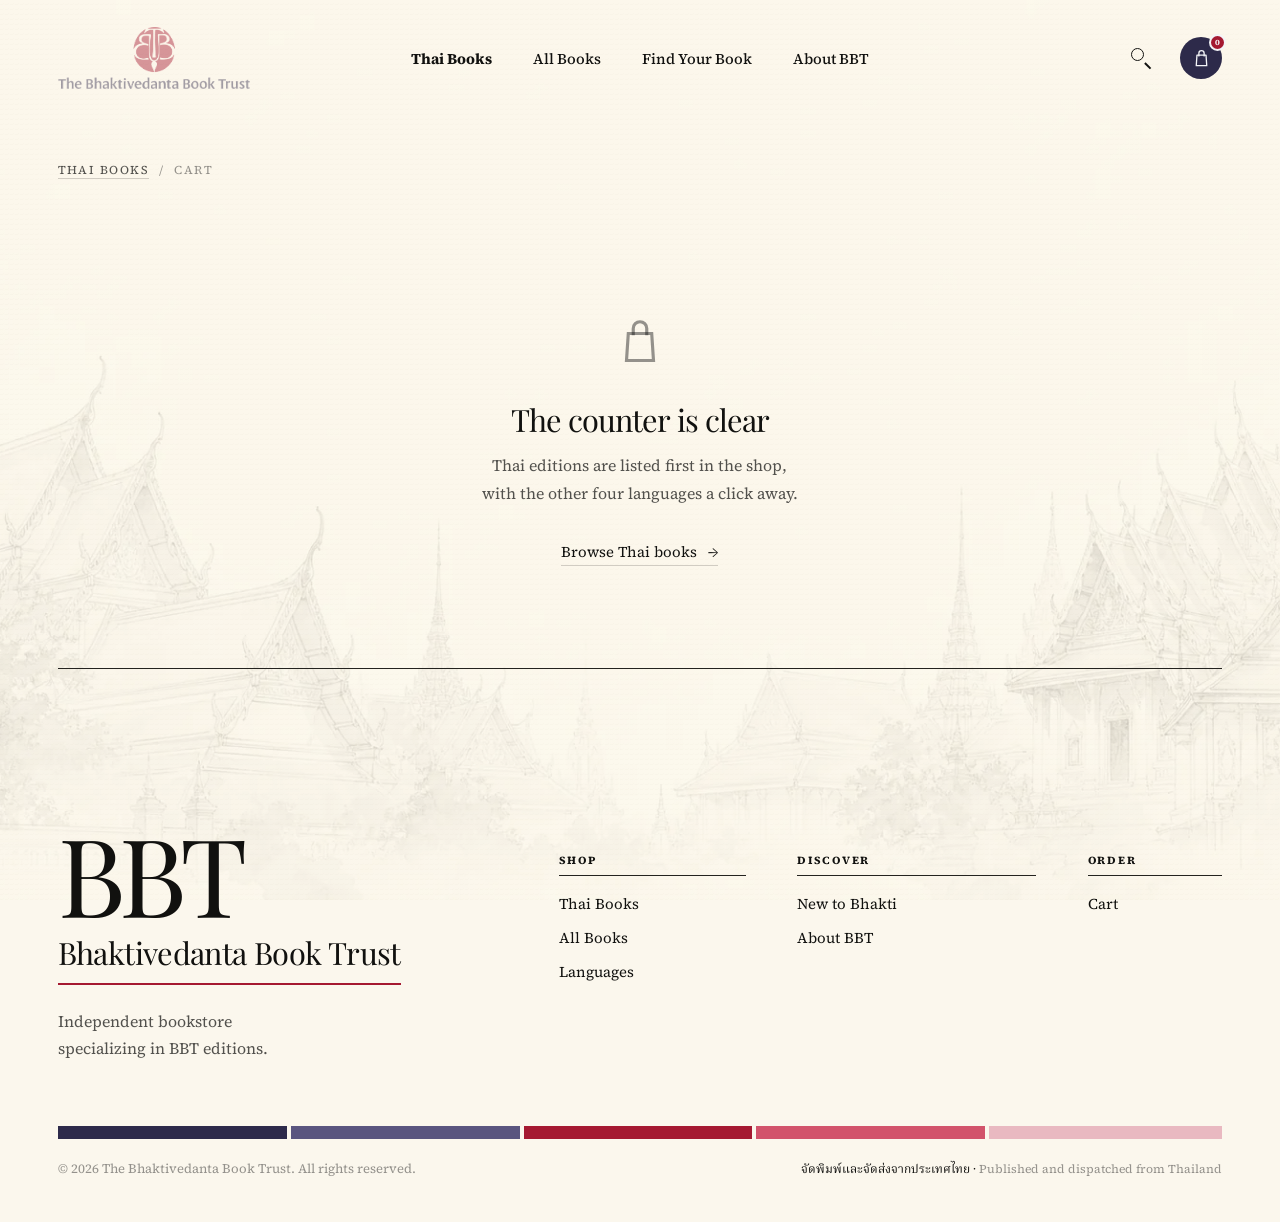
==== cart.html @ 0b5327a2 "Add shop, product, cart, checkout, and thank-you pages Build the full storefront flow with language " ====
<!--
THESIS: The books stay objects on the counter while the bill stands beside them.
OWN-WORLD: Warm ivory paper, hairline rules, tilted covers, Thai-flag accents, book-only shadows.
STORY: See the books at a readable size, adjust in place, and keep the figure and the next step always in view.
FIRST VIEWPORT: Large tilted covers stacked down the left, a sticky bill behind a vertical hairline at the right.
FORM: Approved "Counter" composition, extending the established Bright Reading Room world.
-->
<!doctype html>
<html lang="en">
<head>
  <meta charset="utf-8">
  <meta name="viewport" content="width=device-width, initial-scale=1">
  <title>Cart — BBT Thailand</title>
  <meta name="description" content="The books you have chosen, with quantities and a confirmed subtotal in Thai baht.">
  <link rel="preconnect" href="https://fonts.googleapis.com">
  <link rel="preconnect" href="https://fonts.gstatic.com" crossorigin>
  <link href="https://fonts.googleapis.com/css2?family=Noto+Serif+Thai:wght@400;500&family=Playfair+Display:ital,wght@0,400;0,500;1,400;1,500&family=Source+Serif+4:opsz,wght@8..60,400;8..60,500;8..60,600;8..60,700&display=swap" rel="stylesheet">
  <link rel="stylesheet" href="css/hero.css">
  <link rel="stylesheet" href="css/cart-common.css">
  <link rel="stylesheet" href="css/cart.css">
  <link rel="stylesheet" href="css/footer.css">
</head>
<body>
  <div class="site-atmosphere" aria-hidden="true"></div>

  <header class="site-header">
    <a class="brand" href="index.html" aria-label="Bhaktivedanta Book Trust home">
      <img src="assets/brand/logo.png" alt="The Bhaktivedanta Book Trust">
    </a>

    <nav class="primary-nav" aria-label="Primary navigation">
      <a class="primary-nav__featured" href="index.html#featured-title">Thai Books</a>
      <a href="index.html#wayfinder-title">All Books</a>
      <a href="index.html#wayfinder-title">Find Your Book</a>
      <a href="index.html">About BBT</a>
    </nav>

    <div class="header-actions">
      <a class="search-control" href="index.html#wayfinder-title" aria-label="Search books">
        <span aria-hidden="true"></span>
      </a>
      <a class="cart-control" href="cart.html" aria-label="Cart, 0 items">
        <svg viewBox="0 0 24 24" aria-hidden="true">
          <path d="M6.8 8.2h10.4l.8 12H6l.8-12Z"></path>
          <path d="M9 9V6a3 3 0 0 1 6 0v3"></path>
        </svg>
        <span class="cart-control__count" data-cart-count>0</span>
      </a>
    </div>
  </header>

  <main class="cart-page cart--counter">
    <nav class="cart-crumb" aria-label="Breadcrumb">
      <a href="index.html#featured-title">Thai Books</a>
      <span aria-hidden="true">/</span>
      <span aria-current="page">Cart</span>
    </nav>

    <!-- The page carries no visible headline by design: the covers open the
         page instead. The heading is kept for screen readers and for document
         outline, so the page is still navigable by heading. -->
    <h1 class="sr-only">Cart</h1>

    <!-- Empty state ------------------------------------------------------- -->
    <section class="cart-empty" data-cart-empty hidden aria-labelledby="empty-title">
      <div class="cart-empty__mark" aria-hidden="true">
        <svg viewBox="0 0 24 24">
          <path d="M6.8 8.2h10.4l.8 12H6l.8-12Z"></path>
          <path d="M9 9V6a3 3 0 0 1 6 0v3"></path>
        </svg>
      </div>
      <h2 class="cart-empty__title" id="empty-title">The counter is clear</h2>
      <p class="cart-empty__lead">
        Thai editions are listed first in the shop, with the other four
        languages a click away.
      </p>
      <a class="cart-link" href="index.html#featured-title">
        Browse Thai books <span aria-hidden="true">&rarr;</span>
      </a>
    </section>

    <!-- Filled state ------------------------------------------------------ -->
    <div data-cart-body>
      <div class="counter">
        <div class="counter__books">
          <ol class="cart-lines" data-cart-lines data-cart-cover-path="assets/books/"></ol>

          <div class="counter__continue">
            <a class="cart-link" href="index.html#featured-title">
              <span aria-hidden="true">&larr;</span> Keep browsing
            </a>
            <button class="cart-link cart-link--quiet" type="button" data-cart-clear>
              Empty the cart
            </button>
          </div>
        </div>

        <section class="counter__bill" aria-labelledby="bill-title">
          <h2 class="summary__title" id="bill-title">Order summary</h2>

          <dl class="summary__rows">
            <div class="summary__row">
              <dt>Books</dt>
              <dd data-cart-tally>0 books</dd>
            </div>

            <div class="summary__row">
              <dt>Subtotal</dt>
              <dd data-cart-subtotal>฿0</dd>
            </div>

            <div class="summary__row">
              <dt>Delivery</dt>
              <dd class="is-open">Not yet confirmed</dd>
            </div>

            <div class="summary__row summary__row--payable">
              <dt>To pay</dt>
              <dd data-cart-payable>฿0 + shipping</dd>
            </div>
          </dl>

          <p class="summary__caveat">
            Delivery is worldwide. Rates and carriers are still being arranged,
            so the shipping part of this figure is not shown yet.
          </p>

          <a class="cart-action" href="checkout.html">
            <span>Go to checkout</span>
            <span class="cart-action__arrow" aria-hidden="true">&rarr;</span>
          </a>

          <p class="counter__reassurance">
            <span><i aria-hidden="true">&bull;</i> Physical books only</span>
            <span><i aria-hidden="true">&bull;</i> Dispatched from Thailand</span>
            <span><i aria-hidden="true">&bull;</i> Tracked orders</span>
          </p>
        </section>
      </div>
    </div>
  </main>

  <footer class="site-footer">
    <div class="site-footer__inner">
      <div class="site-footer__main">
        <div class="site-footer__identity">
          <p class="site-footer__monogram" aria-hidden="true">BBT</p>
          <p class="site-footer__name">Bhaktivedanta Book Trust</p>
          <p class="site-footer__description">
            Independent bookstore<br>
            specializing in BBT editions.
          </p>
        </div>

        <nav class="site-footer__nav" aria-label="Footer navigation">
          <div class="site-footer__column">
            <h2>Shop</h2>
            <ul>
              <li><a href="index.html#featured-title">Thai Books</a></li>
              <li><a href="index.html#wayfinder-title">All Books</a></li>
              <li><a href="index.html#wayfinder-lang">Languages</a></li>
            </ul>
          </div>

          <div class="site-footer__column">
            <h2>Discover</h2>
            <ul>
              <li><a href="index.html#bhakti-title">New to Bhakti</a></li>
              <li><a href="index.html">About BBT</a></li>
            </ul>
          </div>

          <div class="site-footer__column">
            <h2>Order</h2>
            <ul>
              <li><a href="cart.html" aria-label="View shopping cart">Cart</a></li>
            </ul>
          </div>
        </nav>
      </div>

      <div class="site-footer__foot">
        <ol class="site-footer__palette" aria-label="BBT color palette">
          <li>1</li>
          <li>2</li>
          <li>3</li>
          <li>4</li>
          <li>5</li>
        </ol>

        <div class="site-footer__legal">
          <p class="site-footer__copyright">
            &copy; 2026 The Bhaktivedanta Book Trust. All rights reserved.
          </p>
          <p class="site-footer__colophon">
            <span lang="th">จัดพิมพ์และจัดส่งจากประเทศไทย</span>
            <span aria-hidden="true"> · </span>
            Published and dispatched from Thailand
          </p>
        </div>
      </div>
    </div>
  </footer>

  <script src="js/catalog.js"></script>
  <script src="js/cart.js"></script>
  <script src="js/cart-view.js"></script>
</body>
</html>
---- css/hero.css ----
:root {
  /* base */
  --paper: #fbf7ed;
  --ink: #11110f;
  --rule: #24231f;

  /* thai flag brand */
  --th-red: #a51931;
  --th-navy: #2d2a4a;
  --th-white: #f4f5f8;

  /* semantic accents */
  --accent: var(--th-red);
  --accent-strong: var(--th-navy);
  --on-accent: var(--th-white);

  /* fixed five-step brand ladder */
  --ladder-rose: #e9b9c1;
  --ladder-red-mid: #d2536b;
  --ladder-red: #a51931;
  --ladder-navy-mid: #5a557f;
  --ladder-navy: #2d2a4a;

  /* surfaces + text tints */
  --surface-invert: var(--th-navy);
  --surface-wash: rgb(255 255 255 / 38%);
  --paper-wash: rgb(251 247 237 / 18%);
  --grain-warm: rgb(77 57 30 / 14%);
  --grain-light: rgb(255 255 255 / 45%);
  --ink-muted: rgb(17 16 15 / 72%);
  --ink-faint: rgb(17 16 15 / 44%);
  --ink-tint-07: rgb(17 16 15 / 7%);
  --ink-tint-06: rgb(17 17 15 / 6%);
  --hairline-soft: rgb(17 16 15 / 18%);
  --bevel-light: rgb(255 255 255 / 26%);
  --on-jacket: rgb(255 255 255 / 82%);
  --on-accent-faint: rgb(255 255 255 / 44%);

  /* shadows (warm) */
  --shadow-slab: 0 18px 32px rgb(36 25 14 / 17%);
  --shadow-board: 0 15px 20px rgb(36 25 14 / 27%);
  --shadow-cover: 9px 11px 12px rgb(47 35 16 / 22%);
  --shadow-cover-hover: 11px 16px 18px rgb(47 35 16 / 26%);
  --drop-ribbon: drop-shadow(0 17px 16px rgb(42 31 24 / 13%));

  /* book-jacket artwork — NOT brand color, do not reuse */
  --jacket-gold-a: #b8893e;
  --jacket-gold-b: #a47935;
  --jacket-indigo-a: #3a3b7a;
  --jacket-indigo-b: #2a2b63;

  --shell-width: min(100% - clamp(40px, 9vw, 180px), 1180px);
  --display: "Playfair Display", Georgia, "Times New Roman", serif;
  --serif: "Source Serif 4", Georgia, "Times New Roman", serif;
}

*,
*::before,
*::after {
  box-sizing: border-box;
}

html {
  -webkit-text-size-adjust: 100%;
}

body {
  margin: 0;
  overflow-x: clip;
  color: var(--ink);
  background: var(--paper);
  font-family: var(--serif);
  font-optical-sizing: auto;
}

.site-atmosphere {
  position: fixed;
  z-index: 0;
  inset: 0;
  pointer-events: none;
  background-image:
    linear-gradient(var(--paper-wash), var(--paper-wash)),
    url("../assets/graphics/thai-temple-linework-bg.webp");
  background-position: center, center bottom;
  background-repeat: no-repeat;
  background-size: cover;
  opacity: .56;
}

body::before {
  position: fixed;
  z-index: 10;
  inset: 0;
  opacity: .13;
  pointer-events: none;
  content: "";
  background-image:
    repeating-radial-gradient(circle at 20% 30%, var(--grain-warm) 0 .35px, transparent .5px 3px),
    repeating-radial-gradient(circle at 80% 70%, var(--grain-light) 0 .45px, transparent .6px 4px);
  background-size: 5px 5px, 7px 7px;
  mix-blend-mode: multiply;
}

a {
  color: inherit;
  text-decoration: none;
}

.site-header {
  position: absolute;
  z-index: 20;
  top: 0;
  left: 50%;
  display: grid;
  grid-template-columns: 250px 1fr 250px;
  align-items: center;
  width: var(--shell-width);
  height: 116px;
  transform: translateX(-50%);
}

.brand {
  display: block;
  width: clamp(174px, 15vw, 214px);
}

.brand img {
  display: block;
  width: 100%;
  height: auto;
}

.primary-nav {
  display: flex;
  align-items: center;
  justify-content: center;
  gap: clamp(26px, 3.2vw, 50px);
  font-size: 15px;
  font-weight: 500;
}

.primary-nav a {
  position: relative;
  padding-block: 11px;
}

.primary-nav a::after {
  position: absolute;
  right: 0;
  bottom: 5px;
  left: 0;
  height: 1px;
  background: currentColor;
  content: "";
  transform: scaleX(0);
  transition: transform .25s ease;
}

.primary-nav a:hover::after,
.primary-nav a:focus-visible::after,
.primary-nav__featured::after {
  transform: scaleX(1);
}

.primary-nav__featured {
  font-weight: 700;
}

.header-actions {
  display: flex;
  align-items: center;
  justify-content: flex-end;
  gap: 19px;
}

.search-control {
  position: relative;
  display: block;
  width: 40px;
  height: 40px;
  border-radius: 50%;
}

.search-control::before {
  position: absolute;
  top: 10px;
  left: 10px;
  width: 13px;
  height: 13px;
  border: 1.7px solid currentColor;
  border-radius: 50%;
  content: "";
}

.search-control::after {
  position: absolute;
  top: 24px;
  left: 24px;
  width: 8px;
  height: 1.7px;
  background: currentColor;
  content: "";
  transform: rotate(45deg);
  transform-origin: left center;
}

.search-control:hover,
.search-control:focus-visible {
  background: var(--ink-tint-07);
}

.cart-control {
  position: relative;
  display: grid;
  width: 42px;
  height: 42px;
  border-radius: 50%;
  color: var(--on-accent);
  background: var(--surface-invert);
  place-items: center;
}

.cart-control svg {
  width: 21px;
  height: 21px;
  fill: none;
  stroke: currentColor;
  stroke-linecap: round;
  stroke-linejoin: round;
  stroke-width: 1.5;
}

.cart-control__count {
  position: absolute;
  top: -3px;
  right: -4px;
  display: grid;
  width: 17px;
  height: 17px;
  border: 2px solid var(--on-accent);
  border-radius: 50%;
  color: var(--on-accent);
  background: var(--accent);
  font-size: 8px;
  font-weight: 700;
  place-items: center;
}

.hero {
  position: relative;
  min-height: 100svh;
  overflow: hidden;
  background: transparent;
}

.hero__inner {
  position: relative;
  z-index: 2;
  display: grid;
  grid-template-columns: minmax(420px, .95fr) minmax(480px, 1.05fr);
  align-items: center;
  gap: clamp(32px, 4.4vw, 76px);
  width: var(--shell-width);
  min-height: 100svh;
  margin-inline: auto;
  padding: 128px 0 clamp(150px, 19vh, 190px);
}

.hero__copy {
  max-width: 650px;
  padding-bottom: clamp(20px, 5vh, 62px);
}

.hero__title {
  margin: 0 0 26px;
  font-family: var(--display);
  font-size: clamp(46px, 5vw, 74px);
  font-weight: 400;
  letter-spacing: -.02em;
  line-height: 1.04;
}

.hero__title span {
  display: block;
  white-space: nowrap;
}

.hero__title em {
  position: relative;
  font-style: italic;
  font-weight: 500;
}

.hero__title em::after {
  position: absolute;
  right: .02em;
  bottom: -.06em;
  left: .05em;
  height: .08em;
  border-radius: 50%;
  background: var(--accent);
  content: "";
  transform: rotate(-2deg);
}

.hero__lead {
  max-width: 54ch;
  margin: 0 0 32px;
  color: var(--ink-muted);
  font-size: clamp(16px, 1.25vw, 18px);
  line-height: 1.7;
}

.hero__cta {
  display: inline-grid;
  grid-template-columns: auto 46px;
  border: 1px solid var(--surface-invert);
  background: var(--surface-wash);
  font-size: 13.5px;
  font-weight: 600;
}

.hero__cta > span:first-child {
  display: grid;
  min-height: 46px;
  padding-inline: 26px;
  place-items: center;
}

.hero__cta-arrow {
  display: grid;
  color: var(--on-accent);
  background: var(--surface-invert);
  font-size: 19px;
  place-items: center;
  transition: color .2s ease, background .2s ease;
}

.hero__cta:hover .hero__cta-arrow {
  color: var(--on-accent);
  background: var(--accent);
}

.book-showcase {
  position: relative;
  justify-self: end;
  width: min(100%, 560px);
  aspect-ratio: 600 / 700;
}

.hero-book {
  position: absolute;
  aspect-ratio: 4 / 5;
  margin: 0;
  border: 1px solid var(--hairline-soft);
  box-shadow: var(--shadow-slab);
}

.hero-book::before {
  position: absolute;
  inset: 10px;
  border: 1px solid var(--bevel-light);
  content: "";
}

.hero-book img {
  position: absolute;
  z-index: 1;
  top: 47%;
  left: 50%;
  display: block;
  width: auto;
  max-width: 72%;
  height: 78%;
  box-shadow: var(--shadow-board);
  transform: translate(-50%, -50%);
}

.hero-book__label {
  position: absolute;
  z-index: 2;
  right: 14px;
  bottom: 11px;
  color: var(--on-jacket);
  font-size: 9px;
  font-weight: 600;
  letter-spacing: .14em;
  text-transform: uppercase;
}

.hero-book--gita {
  top: 0;
  left: 4%;
  width: min(44%, 246px);
  background: linear-gradient(135deg, var(--jacket-gold-a), var(--jacket-gold-b));
  transform: rotate(5.8deg);
}

.hero-book--gita .hero-book__label {
  right: auto;
  left: 14px;
}

.hero-book--science {
  top: 37%;
  left: 46%;
  width: min(41%, 229px);
  background: linear-gradient(145deg, var(--jacket-indigo-a), var(--jacket-indigo-b));
  transform: rotate(7deg);
}

.trust-badge {
  position: absolute;
  z-index: 3;
  top: 19%;
  left: 76%;
  display: grid;
  width: clamp(100px, 9vw, 124px);
  height: clamp(100px, 9vw, 124px);
  padding: 24px 12px;
  color: var(--on-accent);
  background: var(--accent);
  clip-path: polygon(50% 0%,57% 11%,67% 4%,72% 17%,84% 12%,84% 26%,98% 27%,90% 39%,100% 47%,88% 55%,96% 66%,82% 68%,82% 83%,69% 78%,64% 92%,54% 82%,45% 95%,39% 82%,28% 91%,24% 77%,10% 81%,14% 66%,0 63%,11% 52%,1% 44%,14% 36%,6% 24%,21% 23%,20% 9%,34% 15%,41% 2%);
  font-size: clamp(9px, .75vw, 11px);
  font-weight: 700;
  line-height: 1.15;
  text-align: center;
  text-transform: uppercase;
  place-items: center;
  transform: translate(-50%, -50%) rotate(-6deg);
}

.trust-badge i {
  width: 45%;
  height: 1px;
  background: var(--on-accent-faint);
}

.language-detail {
  position: absolute;
  top: 57%;
  left: 17%;
  display: flex;
  align-items: center;
  gap: 14px;
  transform: translate(-50%, -50%);
}

.language-detail strong {
  font-family: var(--display);
  font-size: 82px;
  font-weight: 500;
  line-height: .8;
}

.language-detail span {
  padding-left: 16px;
  border-left: 1px solid var(--surface-invert);
  font-size: 14px;
  font-weight: 700;
  letter-spacing: .08em;
  line-height: 1.45;
  text-transform: uppercase;
}

.hero-ribbon {
  position: absolute;
  z-index: 1;
  bottom: -34px;
  left: 0;
  width: 100%;
  pointer-events: none;
  filter: var(--drop-ribbon);
}

.hero-ribbon img {
  display: block;
  width: max(1140px, 116vw);
  height: auto;
  margin-left: 50%;
  transform: translateX(-50%) rotate(-.8deg);
  transform-origin: center;
}

main {
  position: relative;
  z-index: 1;
}

.featured-books {
  position: relative;
  width: var(--shell-width);
  min-height: 100svh;
  margin-inline: auto;
  padding: clamp(52px, 5.5vw, 86px) 0 82px;
}

.section-heading {
  position: relative;
  display: grid;
  grid-template-columns: minmax(0, 1fr) auto;
  align-items: end;
  margin-bottom: clamp(48px, 5.5vw, 92px);
  padding-top: 26px;
}

.section-heading__copy {
  position: relative;
  z-index: 1;
  grid-column: 1;
}

h1 {
  margin: 0;
  font-family: var(--display);
  font-size: clamp(38px, 3.1vw, 58px);
  font-weight: 400;
  letter-spacing: -.04em;
  line-height: 1.04;
}

.dek {
  margin: 9px 0 0;
  font-size: clamp(17px, 1.25vw, 21px);
  line-height: 1.2;
}

.view-all {
  display: flex;
  align-items: center;
  align-self: center;
  gap: 11px;
  margin: 50px 0 0 36px;
  padding-bottom: 3px;
  border-bottom: 1px solid currentColor;
  font-size: clamp(15px, 1.1vw, 18px);
  line-height: 1.1;
  transition: gap .2s ease, color .2s ease;
}

.view-all:hover,
.view-all:focus-visible {
  gap: 17px;
  color: var(--accent);
}

.books-grid {
  display: grid;
  grid-template-columns: repeat(4, minmax(0, 1fr));
  grid-template-rows: repeat(2, minmax(390px, 1fr));
}

.book {
  display: grid;
  grid-template-rows: minmax(0, 1fr) auto;
  min-width: 0;
  padding: 15px clamp(20px, 2.4vw, 40px) 18px;
  border-right: 1px solid var(--rule);
}

.book:nth-child(4n) {
  border-right: 0;
}

.book:nth-child(-n + 4) {
  border-bottom: 1px solid var(--rule);
}

.book__cover {
  display: grid;
  min-height: 0;
  place-items: center;
  perspective: 900px;
  transform: translateX(-10px);
}

.book__cover img {
  display: block;
  width: auto;
  max-width: 100%;
  height: clamp(240px, 26vh, 306px);
  max-height: calc(100% - 12px);
  object-fit: contain;
  box-shadow: var(--shadow-cover);
  transition: transform .28s ease, box-shadow .28s ease;
}

.book__cover--left img {
  transform: rotate(-2.2deg);
}

.book__cover--right img {
  transform: rotate(1.8deg);
}

.book__cover:hover img,
.book__cover:focus-visible img {
  box-shadow: var(--shadow-cover-hover);
  transform: rotate(0) translateY(-5px);
}

.book__details {
  padding-top: 10px;
}

.book__details h2 {
  margin: 0 0 6px;
  font-family: var(--serif);
  font-size: clamp(18px, 1.28vw, 23px);
  font-weight: 400;
  letter-spacing: -.02em;
  line-height: 1.15;
}

.book__details h2 a {
  background-image: linear-gradient(currentColor, currentColor);
  background-position: 0 100%;
  background-repeat: no-repeat;
  background-size: 0 1px;
  transition: background-size .25s ease;
}

.book__details h2 a:hover,
.book__details h2 a:focus-visible {
  background-size: 100% 1px;
}

.book__details p {
  display: flex;
  align-items: center;
  gap: 17px;
  margin: 0;
  font-size: clamp(17px, 1.15vw, 21px);
  line-height: 1.25;
}

.book__details i {
  display: block;
  width: 16px;
  height: 1px;
  background: currentColor;
}

.preorder {
  color: var(--accent);
}

.bhakti-intro {
  width: var(--shell-width);
  margin-inline: auto;
  padding: clamp(52px, 5.5vw, 86px) 0 clamp(64px, 7vw, 110px);
}

.bhakti-intro__top {
  display: grid;
  grid-template-columns: minmax(0, .78fr) minmax(0, 1.22fr);
  align-items: center;
  gap: clamp(40px, 6vw, 104px);
}

.bhakti-intro__title {
  margin: 0;
  font-family: var(--display);
  font-size: clamp(46px, 5vw, 74px);
  font-weight: 400;
  letter-spacing: -.02em;
  line-height: 1.04;
}

.bhakti-intro__title span,
.bhakti-intro__title em {
  display: block;
}

.bhakti-intro__title em {
  position: relative;
  width: max-content;
  font-style: italic;
  font-weight: 500;
}

.bhakti-intro__title em::after {
  position: absolute;
  right: .02em;
  bottom: -.06em;
  left: .05em;
  height: .08em;
  border-radius: 50%;
  background: var(--accent);
  content: "";
  transform: rotate(-2deg);
}

.bhakti-intro__lead {
  max-width: 40ch;
  margin: 26px 0 32px;
  color: var(--ink-muted);
  font-size: clamp(16px, 1.25vw, 18px);
  line-height: 1.7;
}

.bhakti-intro__cta {
  display: inline-grid;
  grid-template-columns: auto 46px;
  border: 1px solid var(--surface-invert);
  background: var(--surface-wash);
  font-size: 13.5px;
  font-weight: 600;
}

.bhakti-intro__cta > span:first-child {
  display: grid;
  min-height: 46px;
  padding-inline: 26px;
  place-items: center;
}

.bhakti-intro__cta-arrow {
  display: grid;
  color: var(--on-accent);
  background: var(--surface-invert);
  font-size: 19px;
  place-items: center;
  transition: color .2s ease, background .2s ease;
}

.bhakti-intro__cta:hover .bhakti-intro__cta-arrow {
  color: var(--on-accent);
  background: var(--accent);
}

.bhakti-intro__media {
  margin: 0;
  aspect-ratio: 84 / 65;
  overflow: hidden;
  background: var(--ink-tint-06);
}

.bhakti-intro__media img {
  display: block;
  width: 100%;
  height: 100%;
  object-fit: cover;
  filter: sepia(12%) saturate(108%) contrast(98%);
}

.bhakti-steps {
  display: grid;
  grid-template-columns: repeat(3, minmax(0, 1fr));
  margin: clamp(48px, 5.5vw, 92px) 0 0;
  padding: clamp(30px, 3.2vw, 48px) 0 0;
  border-top: 1px solid var(--rule);
  list-style: none;
}

.bhakti-step {
  padding-inline: clamp(20px, 2.4vw, 40px);
  border-left: 1px solid var(--rule);
}

.bhakti-step:first-child {
  padding-left: 0;
  border-left: 0;
}

.bhakti-step__head {
  display: flex;
  align-items: baseline;
  gap: clamp(16px, 1.8vw, 30px);
  margin: 0 0 clamp(12px, 1.4vw, 22px);
}

.bhakti-step__num {
  font-family: var(--display);
  font-size: clamp(30px, 2.8vw, 46px);
  font-weight: 400;
  letter-spacing: -.04em;
  line-height: 1;
}

.bhakti-step__label {
  font-size: clamp(11px, .92vw, 14px);
  font-weight: 500;
  letter-spacing: .3em;
  text-transform: uppercase;
}

.bhakti-step__text {
  margin: 0;
  font-family: var(--serif);
  font-size: clamp(17px, 1.25vw, 21px);
  font-weight: 400;
  line-height: 1.25;
  text-wrap: balance;
}

.bhakti-step__text em {
  font-style: italic;
}

.wayfinder {
  position: relative;
  width: var(--shell-width);
  margin-inline: auto;
  padding: clamp(82px, 9vw, 142px) 0 clamp(116px, 12vw, 182px);
}

.wayfinder::before {
  position: absolute;
  top: 0;
  right: 0;
  left: 0;
  height: 1px;
  background: var(--rule);
  content: "";
}

.wayfinder__intro {
  position: relative;
  min-height: clamp(250px, 25vw, 354px);
}

.wayfinder__title {
  position: relative;
  z-index: 2;
  width: max-content;
  margin: 0;
  color: var(--accent-strong);
  font-family: var(--display);
  font-size: clamp(68px, 8.3vw, 124px);
  font-weight: 400;
  letter-spacing: -.055em;
  line-height: .82;
}

.wayfinder__title span,
.wayfinder__title em {
  display: block;
}

.wayfinder__title em {
  position: relative;
  width: max-content;
  font-style: italic;
  font-weight: 500;
}

.wayfinder__title em::after {
  position: absolute;
  right: .02em;
  bottom: -.11em;
  left: .54em;
  height: .045em;
  border-radius: 50%;
  background: var(--accent);
  content: "";
  transform: rotate(-2deg);
}

.wayfinder__group {
  position: relative;
}

.wayfinder__group--topics {
  margin-top: clamp(34px, 4vw, 58px);
}

.wayfinder__label {
  margin: 0;
  padding-bottom: 12px;
  border-bottom: 1px solid var(--rule);
  font-family: var(--display);
  font-size: clamp(25px, 2.45vw, 38px);
  font-weight: 400;
  letter-spacing: -.035em;
  line-height: 1;
}

.language-grid {
  display: grid;
  grid-template-columns: minmax(280px, 1.8fr) repeat(4, minmax(135px, 1fr));
  border-bottom: 1px solid var(--rule);
}

.language-link,
.topic-link {
  position: relative;
  display: flex;
  align-items: center;
  justify-content: space-between;
  gap: 18px;
  border-left: 1px solid var(--rule);
}

.language-link:first-child,
.topic-link:nth-child(3n + 1) {
  border-left: 0;
}

.language-link {
  min-height: clamp(112px, 10vw, 152px);
  padding: 18px clamp(18px, 2vw, 30px);
  font-family: var(--display);
  font-size: clamp(25px, 2.15vw, 34px);
  letter-spacing: -.035em;
  line-height: 1;
}

.language-link--thai {
  padding-left: 6px;
  font-size: clamp(58px, 6.5vw, 98px);
}

.language-link > span:last-child,
.topic-link > span:last-child {
  flex: 0 0 auto;
  font-family: var(--serif);
  font-size: clamp(24px, 2vw, 32px);
  font-weight: 400;
  transition: color .2s ease, transform .2s ease;
}

.language-link:hover > span:last-child,
.language-link:focus-visible > span:last-child,
.topic-link:hover > span:last-child,
.topic-link:focus-visible > span:last-child {
  color: var(--accent);
  transform: translateX(7px);
}

.topic-grid {
  display: grid;
  grid-template-columns: repeat(3, minmax(0, 1fr));
  border-bottom: 1px solid var(--rule);
}

.topic-link {
  min-height: clamp(126px, 11vw, 164px);
  padding: clamp(20px, 2.2vw, 34px) clamp(22px, 2.6vw, 42px);
  font-family: var(--display);
  font-size: clamp(26px, 2.55vw, 40px);
  letter-spacing: -.035em;
  line-height: .98;
}

.topic-link:nth-child(n + 4) {
  border-top: 1px solid var(--rule);
}

.wayfinder-book {
  position: absolute;
  z-index: 3;
  margin: 0;
  pointer-events: none;
}

.wayfinder-book img {
  display: block;
  width: 100%;
  height: auto;
  box-shadow: var(--shadow-cover);
}

.wayfinder-book--top {
  top: clamp(-54px, -3.5vw, -18px);
  right: clamp(30px, 5vw, 76px);
  width: clamp(126px, 13vw, 188px);
  transform: rotate(-7deg);
}

.wayfinder-book--left {
  bottom: clamp(-92px, -6vw, -54px);
  left: clamp(-112px, -7.8vw, -86px);
  width: clamp(96px, 8vw, 112px);
  transform: rotate(-7deg);
}

.wayfinder-book--right {
  right: clamp(-112px, -7.8vw, -86px);
  bottom: clamp(-58px, -3.5vw, -28px);
  width: clamp(94px, 7.8vw, 110px);
  transform: rotate(6deg);
}

.wayfinder-ladder {
  position: absolute;
  right: 0;
  bottom: clamp(30px, 3vw, 46px);
  display: flex;
  align-items: center;
  gap: 5px;
}

.wayfinder-ladder span {
  display: block;
  width: clamp(30px, 3.2vw, 46px);
  height: 17px;
}

.wayfinder-ladder span:nth-child(1) {
  background: var(--ladder-navy);
}

.wayfinder-ladder span:nth-child(2) {
  background: var(--ladder-navy-mid);
}

.wayfinder-ladder span:nth-child(3) {
  background: var(--ladder-red);
}

.wayfinder-ladder span:nth-child(4) {
  background: var(--ladder-red-mid);
}

.wayfinder-ladder span:nth-child(5) {
  background: var(--ladder-rose);
}

@media (max-width: 1400px) {
  .book {
    padding-inline: 24px;
  }
}

@media (max-width: 980px) {
  .site-header {
    grid-template-columns: 1fr auto;
    width: min(100% - 48px, 720px);
  }

  .primary-nav {
    display: none;
  }

  .hero__inner {
    display: block;
    width: min(100% - 48px, 680px);
    padding-top: 168px;
  }

  .hero__copy {
    max-width: 600px;
  }

  .book-showcase {
    width: min(100%, 520px);
    margin: 48px auto 0;
  }

  .featured-books {
    width: min(100% - 48px, 720px);
    padding: 48px 0 72px;
  }

  .section-heading {
    grid-template-columns: minmax(0, 1fr);
    margin-bottom: 48px;
  }

  .view-all {
    grid-column: 1;
    justify-self: start;
    margin: 20px 0 0;
  }

  .books-grid {
    grid-template-columns: repeat(2, minmax(0, 1fr));
    grid-template-rows: none;
    min-height: 0;
  }

  .book {
    min-height: 460px;
    border-right: 1px solid var(--rule);
    border-bottom: 1px solid var(--rule);
  }

  .book__cover {
    transform: none;
  }

  .book:nth-child(4n) {
    border-right: 1px solid var(--rule);
  }

  .book:nth-child(2n) {
    border-right: 0;
  }

  .book:nth-last-child(-n + 2) {
    border-bottom: 0;
  }

  .bhakti-intro {
    width: min(100% - 48px, 720px);
    padding: 64px 0 76px;
  }

  .bhakti-intro__top {
    grid-template-columns: minmax(0, 1fr);
    gap: 40px;
  }

  .bhakti-intro__lead {
    max-width: 42ch;
  }

  .wayfinder {
    width: min(100% - 48px, 720px);
  }

  .language-grid {
    grid-template-columns: 1.7fr repeat(2, 1fr);
  }

  .language-link:nth-child(4) {
    border-left: 0;
  }

  .language-link:nth-child(n + 4) {
    border-top: 1px solid var(--rule);
  }

  .language-link--thai {
    grid-row: span 2;
  }

  .topic-link {
    font-size: clamp(24px, 3.6vw, 34px);
  }

  .wayfinder-book--top {
    right: 14px;
  }

  .wayfinder-book--left,
  .wayfinder-book--right {
    display: none;
  }
}

@media (max-width: 580px) {
  .site-atmosphere {
    background-position: center, center bottom;
    background-size: auto, auto 82svh;
    opacity: .42;
  }

  .site-header {
    width: min(100% - 40px, 680px);
    height: 104px;
  }

  .brand {
    width: 150px;
  }

  .hero__inner {
    width: min(100% - 40px, 680px);
    padding: 144px 0 170px;
  }

  .hero__title {
    font-size: clamp(42px, 12vw, 58px);
  }

  .hero__title span {
    white-space: normal;
  }

  .hero-book img {
    height: 72%;
    max-width: 68%;
  }

  .trust-badge {
    width: 88px;
    height: 88px;
    padding: 18px 9px;
  }

  .language-detail strong {
    font-size: 62px;
  }

  .featured-books {
    width: min(100% - 40px, 680px);
  }

  .section-heading {
    display: block;
    margin-bottom: 40px;
    padding: 24px 6px 0;
  }

  h1 {
    font-size: 34px;
  }

  .dek {
    max-width: 31ch;
    font-size: 16px;
  }

  .view-all {
    width: max-content;
    margin-top: 22px;
    font-size: 15px;
  }

  .books-grid {
    display: block;
  }

  .book,
  .book:nth-child(4n),
  .book:nth-child(2n),
  .book:nth-last-child(-n + 2) {
    min-height: 480px;
    padding: 24px 20px 20px;
    border-right: 0;
    border-bottom: 1px solid var(--rule);
  }

  .book:last-child {
    border-bottom: 0;
  }

  .book__cover img {
    height: 340px;
  }

  .book__details h2 {
    font-size: 21px;
  }

  .book__details p {
    font-size: 18px;
  }

  .hero-ribbon {
    bottom: -12px;
  }

  .hero-ribbon img {
    width: 900px;
  }

  .bhakti-intro {
    width: min(100% - 40px, 680px);
  }

  .bhakti-steps {
    grid-template-columns: minmax(0, 1fr);
    gap: 28px;
  }

  .bhakti-step,
  .bhakti-step:first-child {
    padding: 0 0 26px;
    border-left: 0;
    border-bottom: 1px solid var(--rule);
  }

  .bhakti-step:last-child {
    padding-bottom: 0;
    border-bottom: 0;
  }

  .wayfinder {
    width: min(100% - 40px, 680px);
    padding: 72px 0 112px;
  }

  .wayfinder__intro {
    min-height: 184px;
  }

  .wayfinder__title {
    font-size: clamp(58px, 20vw, 88px);
  }

  .wayfinder-book--top {
    display: none;
  }

  .wayfinder__label {
    font-size: 27px;
  }

  .language-grid {
    grid-template-columns: repeat(2, minmax(0, 1fr));
  }

  .language-link,
  .language-link:nth-child(4) {
    min-height: 94px;
    border-top: 1px solid var(--rule);
    border-left: 1px solid var(--rule);
    font-size: 25px;
  }

  .language-link:nth-child(odd) {
    border-left: 0;
  }

  .language-link--thai {
    grid-row: auto;
    grid-column: 1 / -1;
    min-height: 116px;
    padding-left: 4px;
    border-top: 0;
    font-size: 64px;
  }

  .topic-grid {
    grid-template-columns: minmax(0, 1fr);
  }

  .topic-link,
  .topic-link:nth-child(3n + 1) {
    min-height: 108px;
    padding-inline: 4px 16px;
    border-top: 1px solid var(--rule);
    border-left: 0;
    font-size: 31px;
  }

  .topic-link:first-child {
    border-top: 0;
  }

  .wayfinder-ladder {
    bottom: 38px;
    gap: 3px;
  }

  .wayfinder-ladder span {
    width: 28px;
    height: 11px;
  }
}

@media (prefers-reduced-motion: reduce) {
  *,
  *::before,
  *::after {
    scroll-behavior: auto !important;
    transition-duration: .01ms !important;
  }
}
---- css/cart-common.css ----
/* ---------------------------------------------------------------------------
   Cart and checkout — shared foundation.

   Loaded by cart.html and by every checkout surface. Owns what must not drift
   between them: the page shell, the header correction, the headline, the line
   primitives, the quantity control, the summary type, the actions, the
   pre-order note, and the empty state.

   Layout lives elsewhere — css/cart.css arranges the cart, and the
   css/checkout-*.css files arrange the checkout. This file styles the markup
   emitted by js/cart-view.js without deciding where any of it sits.

   Inherits the committed world from css/hero.css: ivory paper, hairline rules,
   zero radius, warm book shadows, two serifs, Thai Red as the only accent.
   No colour literal appears here — every value resolves to a :root token.
--------------------------------------------------------------------------- */

/* The site header is absolutely positioned in hero.css so it can float over
   the homepage hero. There is no hero on a cart or checkout page, so it
   returns to the flow and the page simply starts underneath it. This file only
   loads on those pages, so the override cannot reach the homepage. */
.site-header {
  position: static;
  left: auto;
  width: var(--shell-width);
  margin-inline: auto;
  transform: none;
}

.cart-page {
  --cart-rule: var(--hairline-soft);
  --cart-rule-strong: var(--rule);

  position: relative;
  z-index: 1;
  width: var(--shell-width);
  margin-inline: auto;
  padding: clamp(30px, 3.6vw, 52px) 0 clamp(64px, 7vw, 108px);
}

/* --- Breadcrumb ---------------------------------------------------------- */

.cart-crumb {
  display: flex;
  gap: 10px;
  align-items: baseline;
  margin: 0 0 clamp(22px, 2.6vw, 38px);
  color: var(--ink-faint);
  font-size: 12px;
  letter-spacing: .12em;
  text-transform: uppercase;
}

.cart-crumb a {
  color: var(--ink-muted);
  text-decoration: none;
  border-bottom: 1px solid var(--cart-rule);
  transition: color .2s ease, border-color .2s ease;
}

.cart-crumb a:hover,
.cart-crumb a:focus-visible {
  color: var(--accent);
  border-color: var(--accent);
}

/* Neither page carries a visible headline — the covers open the cart and the
   numbered spine opens the checkout. Both keep an sr-only <h1> so heading
   navigation still works, which needs no styling beyond .sr-only below. */

/* --- Line primitives ------------------------------------------------------
   Shared type and behaviour only. Each variation supplies the grid. */

.cart-lines {
  margin: 0;
  padding: 0;
  list-style: none;
}

.cart-line {
  position: relative;
}

.cart-line__index {
  color: var(--ink-faint);
  font-family: var(--display);
  font-size: 15px;
  font-variant-numeric: tabular-nums;
}

.cart-line__cover img {
  display: block;
  width: 100%;
  height: 100%;
  object-fit: contain;
  filter: none;
  box-shadow: var(--shadow-cover);
  transform: rotate(-2.2deg);
  transition: transform .28s ease, box-shadow .28s ease;
}

.cart-line:nth-child(even) .cart-line__cover img {
  transform: rotate(1.8deg);
}

.cart-line__cover img:hover {
  box-shadow: var(--shadow-cover-hover);
  transform: rotate(0deg) translateY(-5px);
}

.cart-line__id {
  display: block;
  min-width: 0;
}

.cart-line__edition,
.cart-line__status,
.cart-line__label {
  display: block;
  color: var(--ink-faint);
  font-size: 11px;
  font-weight: 600;
  letter-spacing: .14em;
  text-transform: uppercase;
}

.cart-line__title {
  display: block;
  margin-top: 7px;
  font-size: clamp(19px, 1.35vw, 24px);
  letter-spacing: -.02em;
  line-height: 1.14;
}

.cart-line__note {
  display: block;
  margin-top: 6px;
  color: var(--ink-muted);
  font-size: 15px;
  line-height: 1.5;
}

.cart-line__status {
  margin-top: 11px;
}

.cart-line.is-preorder .cart-line__status {
  color: var(--accent);
}

.cart-line__unit,
.cart-line__qty,
.cart-line__sum {
  display: block;
}

.cart-line__value {
  display: block;
  margin-top: 7px;
  font-size: clamp(17px, 1.25vw, 20px);
  font-variant-numeric: tabular-nums;
  white-space: nowrap;
}

.cart-line__sum .cart-line__value {
  font-weight: 600;
}

/* --- Quantity control ---------------------------------------------------- */

.qty-control {
  display: inline-grid;
  grid-template-columns: repeat(3, 38px);
  height: 38px;
  margin-top: 7px;
  border: 1px solid var(--cart-rule);
}

.qty-control button,
.qty-control output {
  display: grid;
  min-width: 0;
  border: 0;
  color: var(--ink);
  background: transparent;
  font: inherit;
  font-variant-numeric: tabular-nums;
  place-items: center;
}

.qty-control button {
  font-size: 18px;
  cursor: pointer;
  transition: color .2s ease, background .2s ease;
}

.qty-control button + output,
.qty-control output + button {
  border-left: 1px solid var(--cart-rule);
}

.qty-control button:hover,
.qty-control button:focus-visible {
  color: var(--on-accent);
  background: var(--accent-strong);
}

.qty-control button:disabled {
  color: var(--ink-faint);
  background: transparent;
  cursor: not-allowed;
}

/* --- Remove --------------------------------------------------------------- */

.cart-line__remove {
  display: grid;
  width: 30px;
  height: 30px;
  border: 1px solid transparent;
  border-radius: 50%;
  color: var(--ink-faint);
  background: transparent;
  font-family: var(--serif);
  font-size: 19px;
  line-height: 1;
  cursor: pointer;
  place-items: center;
  transition: color .2s ease, border-color .2s ease;
}

.cart-line__remove:hover,
.cart-line__remove:focus-visible {
  color: var(--accent);
  border-color: var(--accent);
}

/* --- Summary type --------------------------------------------------------- */

.summary__title {
  margin: 0 0 clamp(16px, 1.8vw, 24px);
  color: var(--ink-faint);
  font-size: 11px;
  font-weight: 700;
  letter-spacing: .16em;
  text-transform: uppercase;
}

.summary__rows {
  margin: 0;
}

.summary__row {
  display: flex;
  gap: 18px;
  align-items: baseline;
  justify-content: space-between;
  padding: 11px 0;
  border-bottom: 1px solid var(--cart-rule);
  font-size: 16px;
}

.summary__row dt {
  color: var(--ink-muted);
}

.summary__row dd {
  margin: 0;
  font-variant-numeric: tabular-nums;
  text-align: right;
}

/* Shipping and returns are not confirmed (PRODUCT.md). The value reads as an
   open question, never as a promise or a placeholder number. */
.summary__row dd.is-open {
  color: var(--ink-faint);
  font-size: 14px;
  font-style: italic;
}

.summary__row--payable {
  align-items: baseline;
  padding-top: 18px;
  border-bottom: 0;
}

.summary__row--payable dt {
  color: var(--ink);
  font-size: 12px;
  font-weight: 700;
  letter-spacing: .14em;
  text-transform: uppercase;
}

.summary__row--payable dd {
  font-family: var(--display);
  font-size: clamp(24px, 2vw, 32px);
  letter-spacing: -.02em;
}

.summary__caveat {
  margin: 10px 0 0;
  color: var(--ink-faint);
  font-size: 13px;
  line-height: 1.55;
}

/* --- Actions -------------------------------------------------------------- */

.cart-action {
  display: grid;
  grid-template-columns: 1fr 62px;
  width: 100%;
  min-height: 54px;
  margin: 0;
  padding: 0;
  border: 1px solid var(--accent-strong);
  color: var(--accent-strong);
  background: var(--surface-wash);
  font-family: var(--serif);
  font-size: 13px;
  font-weight: 700;
  letter-spacing: .13em;
  text-decoration: none;
  text-transform: uppercase;
  cursor: pointer;
}

.cart-action > span {
  display: grid;
  place-items: center;
}

.cart-action__arrow {
  color: var(--on-accent);
  background: var(--accent-strong);
  font-size: 26px;
  font-weight: 400;
  letter-spacing: 0;
  transition: background .2s ease;
}

.cart-action:hover .cart-action__arrow,
.cart-action:focus-visible .cart-action__arrow {
  background: var(--accent);
}

.cart-link {
  display: inline-flex;
  gap: 11px;
  align-items: center;
  padding-bottom: 3px;
  border-bottom: 1px solid var(--cart-rule);
  color: var(--ink);
  font-size: 15px;
  text-decoration: none;
  background: none;
  border-left: 0;
  border-right: 0;
  border-top: 0;
  font-family: var(--serif);
  cursor: pointer;
  transition: color .2s ease, border-color .2s ease, gap .2s ease;
}

.cart-link:hover,
.cart-link:focus-visible {
  gap: 17px;
  color: var(--accent);
  border-color: var(--accent);
}

.cart-link--quiet {
  color: var(--ink-faint);
  font-size: 13px;
}

/* --- Pre-order note ------------------------------------------------------- */

.cart-preorder {
  display: flex;
  gap: 12px;
  align-items: flex-start;
  margin: clamp(16px, 1.8vw, 24px) 0 0;
  padding-left: 14px;
  border-left: 2px solid var(--accent);
  color: var(--ink-muted);
  font-size: 14px;
  line-height: 1.6;
}

/* --- Empty state ---------------------------------------------------------- */

.cart-empty {
  padding: clamp(56px, 8vw, 118px) 0;
  border-bottom: 1px solid var(--cart-rule-strong);
  text-align: center;
}

.cart-empty__mark {
  margin: 0 auto clamp(20px, 2.4vw, 32px);
  width: 54px;
  height: 54px;
  color: var(--ink-faint);
}

.cart-empty__mark svg {
  display: block;
  width: 100%;
  height: 100%;
  fill: none;
  stroke: currentColor;
  stroke-width: 1.4;
}

.cart-empty__title {
  margin: 0;
  font-family: var(--display);
  font-size: clamp(28px, 2.4vw, 40px);
  font-weight: 400;
  letter-spacing: -.03em;
}

.cart-empty__lead {
  max-width: 40ch;
  margin: 12px auto clamp(24px, 2.6vw, 34px);
  color: var(--ink-muted);
  font-size: 16px;
  line-height: 1.7;
}

/* --- Ladder anchor -------------------------------------------------------- */

.cart-ladder {
  display: grid;
  gap: 0;
  width: 224px;
  margin-top: clamp(38px, 4.4vw, 62px);
}

.cart-ladder span {
  display: block;
  height: 22px;
}

.cart-ladder span:nth-child(1) { width: 42px;  background: var(--ladder-rose); }
.cart-ladder span:nth-child(2) { width: 86px;  background: var(--ladder-red-mid); }
.cart-ladder span:nth-child(3) { width: 130px; background: var(--ladder-red); }
.cart-ladder span:nth-child(4) { width: 178px; background: var(--ladder-navy-mid); }
.cart-ladder span:nth-child(5) { width: 224px; background: var(--ladder-navy); }

/* --- Utility -------------------------------------------------------------- */

.sr-only {
  position: absolute;
  overflow: hidden;
  clip: rect(0 0 0 0);
  clip-path: inset(50%);
  width: 1px;
  height: 1px;
  white-space: nowrap;
}

[hidden] {
  display: none !important;
}

@media (prefers-reduced-motion: reduce) {
  .cart-page *,
  .cart-page *::before,
  .cart-page *::after {
    transition-duration: .01ms !important;
  }
}
---- css/cart.css ----
/* ---------------------------------------------------------------------------
   Cart — "The Counter" (approved composition)

   The shop counter: the books laid out down the left at a size where they are
   still objects rather than thumbnails, and the bill standing to the right,
   sticky, so the figure and the checkout action never scroll away.

   The summary is separated by a vertical hairline and whitespace, never by a
   panel fill — the Paper-Only Rule holds. This is the layout a returning
   devotee moves through fastest on a desktop.

   The page carries no visible headline: the covers open it. The <h1> is
   sr-only, so heading navigation still works.

   Layout only. The shared foundation — line primitives, quantity control,
   summary type, empty state — lives in css/cart-common.css.
--------------------------------------------------------------------------- */

.counter {
  display: grid;
  grid-template-columns: minmax(0, 1fr) minmax(300px, 372px);
  gap: 0 clamp(38px, 5vw, 82px);
  align-items: start;
  padding-top: clamp(26px, 3vw, 42px);
}

/* --- Left: the books ------------------------------------------------------ */

.counter__books {
  min-width: 0;
}

.cart--counter .cart-line {
  display: grid;
  grid-template-columns: 132px minmax(0, 1fr) auto auto;
  grid-template-areas:
    "cover id   id  drop"
    "cover unit qty sum";
  gap: clamp(16px, 2vw, 26px) clamp(20px, 2.6vw, 34px);
  align-items: start;
  padding: clamp(26px, 3vw, 38px) 0;
  border-bottom: 1px solid var(--cart-rule);
}

.cart--counter .cart-line:first-child {
  border-top: 1px solid var(--cart-rule-strong);
}

.cart--counter .cart-line__index {
  display: none;
}

.cart--counter .cart-line__cover {
  display: block;
  grid-area: cover;
  height: 182px;
}

.cart--counter .cart-line__id {
  grid-area: id;
}

.cart--counter .cart-line__remove {
  grid-area: drop;
  align-self: start;
}

/* The three figures share one baseline row beneath the title block, so the
   eye reads title first and arithmetic second. */
.cart--counter .cart-line__unit,
.cart--counter .cart-line__qty,
.cart--counter .cart-line__sum {
  align-self: end;
}

.cart--counter .cart-line__unit { grid-area: unit; }
.cart--counter .cart-line__qty  { grid-area: qty; }

.cart--counter .cart-line__sum {
  grid-area: sum;
  min-width: 96px;
  text-align: right;
}

/* --- Right: the standing bill --------------------------------------------- */

.counter__bill {
  position: sticky;
  top: clamp(20px, 3vw, 40px);
  padding-left: clamp(24px, 3vw, 44px);
  border-left: 1px solid var(--cart-rule-strong);
}

.counter__bill .summary__row--payable {
  padding-top: 20px;
}

.counter__bill .cart-action {
  margin-top: clamp(22px, 2.4vw, 30px);
}

.counter__reassurance {
  display: flex;
  flex-direction: column;
  gap: 10px;
  margin: clamp(20px, 2.2vw, 28px) 0 0;
  padding-top: clamp(18px, 2vw, 24px);
  border-top: 1px solid var(--cart-rule);
  color: var(--ink-muted);
  font-size: 14px;
  line-height: 1.5;
}

.counter__reassurance span {
  display: flex;
  gap: 10px;
  align-items: baseline;
}

.counter__reassurance i {
  color: var(--accent);
  font-style: normal;
}

.counter__continue {
  display: flex;
  flex-wrap: wrap;
  gap: clamp(18px, 2.4vw, 34px);
  align-items: center;
  justify-content: space-between;
  padding-top: clamp(24px, 2.8vw, 34px);
}

/* --- Responsive ----------------------------------------------------------- */

@media (max-width: 1080px) {
  .counter {
    grid-template-columns: minmax(0, 1fr) minmax(272px, 320px);
  }

  .cart--counter .cart-line {
    grid-template-columns: 112px minmax(0, 1fr) auto auto;
  }

  .cart--counter .cart-line__cover {
    height: 156px;
  }
}

@media (max-width: 980px) {
  /* The bill stops standing beside the books and settles under them, keeping
     its rule as a top edge instead of a left edge. */
  .counter {
    grid-template-columns: minmax(0, 1fr);
    gap: clamp(30px, 4vw, 44px);
  }

  .counter__bill {
    position: static;
    padding-left: 0;
    padding-top: clamp(24px, 3vw, 32px);
    border-left: 0;
    border-top: 2px solid var(--cart-rule-strong);
  }
}

@media (max-width: 580px) {
  .cart--counter .cart-line {
    grid-template-columns: 92px minmax(0, 1fr) auto;
    grid-template-areas:
      "cover id   drop"
      "cover unit unit"
      "qty   qty  sum";
    gap: 14px 18px;
  }

  .cart--counter .cart-line__cover {
    height: 128px;
  }

  .cart--counter .cart-line__unit {
    align-self: start;
  }

  .cart--counter .cart-line__sum {
    min-width: 0;
  }
}
---- css/footer.css ----
.site-footer {
  position: relative;
  z-index: 1;
  color: var(--ink);
  background: transparent;
  font-family: var(--serif);
}

.site-footer__inner {
  display: flex;
  flex-direction: column;
  width: var(--shell-width);
  margin-inline: auto;
  padding: clamp(52px, 5.5vw, 86px) 0 clamp(36px, 3.4vw, 52px);
}

.site-footer__main {
  display: grid;
  grid-template-columns: minmax(0, .78fr) minmax(0, 1.22fr);
  gap: clamp(40px, 6vw, 104px);
}

.site-footer__monogram,
.site-footer__name,
.site-footer__description {
  margin: 0;
}

.site-footer__monogram {
  font-family: var(--display);
  font-size: clamp(88px, 8.5vw, 132px);
  font-weight: 400;
  letter-spacing: -.055em;
  line-height: .8;
}

.site-footer__name {
  width: max-content;
  max-width: 100%;
  margin-top: clamp(16px, 1.6vw, 24px);
  padding-bottom: clamp(12px, 1.1vw, 18px);
  border-bottom: 2px solid var(--accent);
  font-family: var(--display);
  font-size: clamp(26px, 2.4vw, 36px);
  font-weight: 400;
  letter-spacing: -.02em;
  line-height: 1.04;
}

.site-footer__description {
  max-width: 40ch;
  margin-top: clamp(20px, 1.8vw, 28px);
  color: var(--ink-muted);
  font-size: clamp(16px, 1.25vw, 18px);
  line-height: 1.7;
}

.site-footer__nav {
  display: grid;
  grid-template-columns: 1fr 1.28fr .72fr;
  gap: clamp(32px, 4vw, 66px);
  padding-top: clamp(18px, 2vw, 30px);
}

.site-footer__column h2 {
  margin: 0 0 4px;
  padding-bottom: 9px;
  border-bottom: 1px solid var(--rule);
  font-family: var(--serif);
  font-size: 11px;
  font-weight: 700;
  letter-spacing: .16em;
  line-height: 1;
  text-transform: uppercase;
}

.site-footer__column ul {
  margin: 16px 0 0;
  padding: 0;
  list-style: none;
}

.site-footer__column li + li {
  margin-top: 12px;
}

.site-footer__column a {
  color: var(--ink);
  font-size: clamp(15px, 1.15vw, 17px);
  line-height: 1.25;
  background-image: linear-gradient(var(--accent), var(--accent));
  background-position: 0 100%;
  background-repeat: no-repeat;
  background-size: 0 1px;
  transition: color .2s ease, background-size .25s ease;
}

.site-footer__column a:hover,
.site-footer__column a:focus-visible {
  color: var(--accent);
  background-size: 100% 1px;
}

.site-footer__foot {
  margin-top: clamp(48px, 5vw, 78px);
}

.site-footer__palette {
  display: grid;
  grid-template-columns: repeat(5, minmax(0, 1fr));
  height: 13px;
  margin: 0;
  padding: 0;
  color: transparent;
  font-size: 0;
  line-height: 1;
  list-style: none;
}

.site-footer__palette li {
  display: block;
  border-right: 4px solid var(--paper);
}

.site-footer__palette li:last-child {
  border-right: 0;
}

.site-footer__copyright {
  margin: clamp(16px, 1.6vw, 24px) 0 0;
  color: var(--ink-faint);
  font-size: 13px;
  line-height: 1.4;
}

.site-footer__legal {
  display: flex;
  align-items: baseline;
  justify-content: space-between;
  gap: 24px;
  margin-top: clamp(16px, 1.6vw, 24px);
}

.site-footer__legal .site-footer__copyright {
  margin: 0;
}

.site-footer__colophon {
  margin: 0;
  color: var(--ink-faint);
  font-size: 12px;
  line-height: 1.4;
  text-align: right;
}

.site-footer__colophon span {
  color: var(--ink);
  font-family: "Noto Serif Thai", serif;
  font-size: 12px;
}

.site-footer__palette li:nth-child(1) { background: var(--ladder-navy); }
.site-footer__palette li:nth-child(2) { background: var(--ladder-navy-mid); }
.site-footer__palette li:nth-child(3) { background: var(--ladder-red); }
.site-footer__palette li:nth-child(4) { background: var(--ladder-red-mid); }
.site-footer__palette li:nth-child(5) { background: var(--ladder-rose); }

@media (max-width: 980px) {
  .site-footer__inner {
    width: min(100% - 48px, 720px);
    padding: 64px 0 40px;
  }

  .site-footer__main {
    grid-template-columns: 1fr;
    gap: 44px;
  }

  .site-footer__nav {
    padding-top: 0;
  }
}

@media (max-width: 580px) {
  .site-footer__inner {
    width: min(100% - 40px, 680px);
  }

  .site-footer__name {
    width: 100%;
    font-size: clamp(24px, 7vw, 32px);
  }

  .site-footer__nav {
    grid-template-columns: repeat(2, minmax(0, 1fr));
    gap: 34px 28px;
  }

  .site-footer__column:last-child {
    grid-column: 1 / -1;
  }

  .site-footer__legal {
    align-items: flex-start;
    flex-direction: column;
    gap: 6px;
  }

  .site-footer__colophon {
    text-align: left;
  }
}

@media (max-width: 400px) {
  .site-footer__nav {
    grid-template-columns: 1fr;
  }

  .site-footer__column:last-child {
    grid-column: auto;
  }
}

@media (prefers-reduced-motion: reduce) {
  .site-footer a {
    transition: none;
  }
}
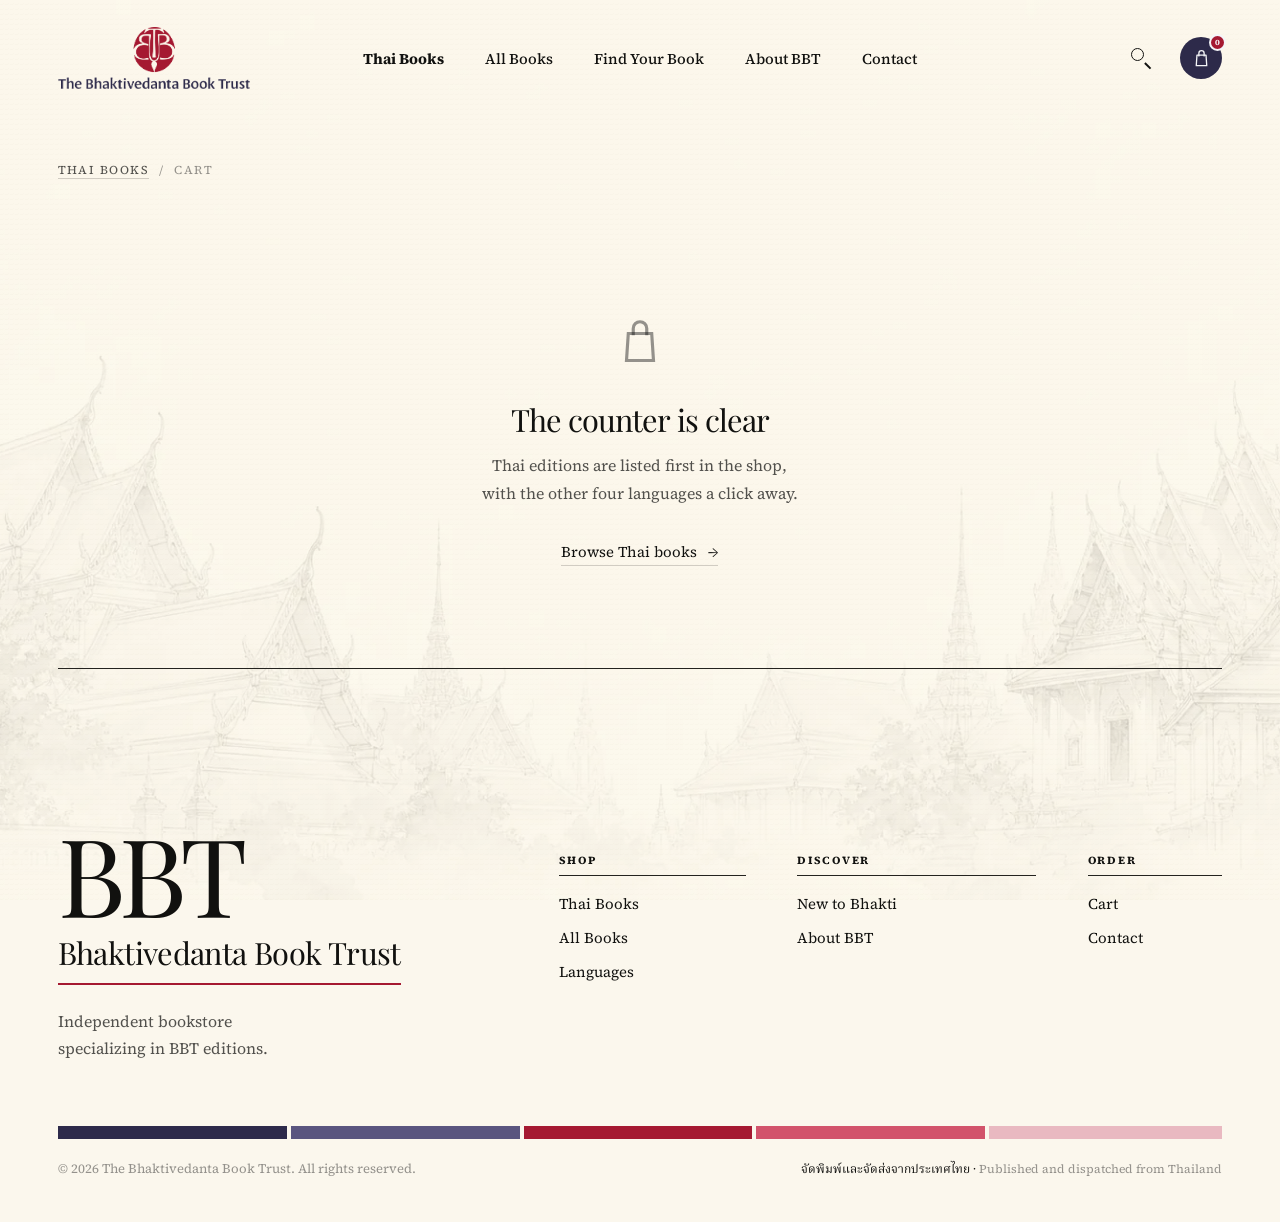
==== commit 9dfd1f1a: "Add about and contact pages; polish shop, cart, checkout, and hero styles Adds mobile nav and finder" ====
--- a/cart.html
+++ b/cart.html
@@ -32,11 +32,12 @@
       <a class="primary-nav__featured" href="index.html#featured-title">Thai Books</a>
       <a href="index.html#wayfinder-title">All Books</a>
       <a href="index.html#wayfinder-title">Find Your Book</a>
-      <a href="index.html">About BBT</a>
+      <a href="about.html">About BBT</a>
+      <a href="contact.html">Contact</a>
     </nav>
 
     <div class="header-actions">
-      <a class="search-control" href="index.html#wayfinder-title" aria-label="Search books">
+      <a class="search-control" href="shop.html#search" aria-label="Search books">
         <span aria-hidden="true"></span>
       </a>
       <a class="cart-control" href="cart.html" aria-label="Cart, 0 items">
@@ -46,7 +47,18 @@
         </svg>
         <span class="cart-control__count" data-cart-count>0</span>
       </a>
+      <button class="menu-toggle" type="button" aria-expanded="false" aria-controls="mobile-menu" aria-label="Open menu">
+        <span class="menu-toggle__bar" aria-hidden="true"></span>
+      </button>
     </div>
+
+    <nav class="mobile-menu" id="mobile-menu" aria-label="Mobile navigation" hidden>
+      <a href="index.html#featured-title">Thai Books</a>
+      <a href="index.html#wayfinder-title">All Books</a>
+      <a href="index.html#wayfinder-title">Find Your Book</a>
+      <a href="about.html">About BBT</a>
+      <a href="contact.html">Contact</a>
+    </nav>
   </header>
 
   <main class="cart-page cart--counter">
@@ -129,12 +141,6 @@
             <span>Go to checkout</span>
             <span class="cart-action__arrow" aria-hidden="true">&rarr;</span>
           </a>
-
-          <p class="counter__reassurance">
-            <span><i aria-hidden="true">&bull;</i> Physical books only</span>
-            <span><i aria-hidden="true">&bull;</i> Dispatched from Thailand</span>
-            <span><i aria-hidden="true">&bull;</i> Tracked orders</span>
-          </p>
         </section>
       </div>
     </div>
@@ -166,7 +172,7 @@
             <h2>Discover</h2>
             <ul>
               <li><a href="index.html#bhakti-title">New to Bhakti</a></li>
-              <li><a href="index.html">About BBT</a></li>
+              <li><a href="about.html">About BBT</a></li>
             </ul>
           </div>
 
@@ -174,6 +180,7 @@
             <h2>Order</h2>
             <ul>
               <li><a href="cart.html" aria-label="View shopping cart">Cart</a></li>
+              <li><a href="contact.html">Contact</a></li>
             </ul>
           </div>
         </nav>
@@ -205,5 +212,6 @@
   <script src="js/catalog.js"></script>
   <script src="js/cart.js"></script>
   <script src="js/cart-view.js"></script>
+  <script src="js/mobile-nav.js"></script>
 </body>
 </html>
--- a/css/hero.css
+++ b/css/hero.css
@@ -1023,6 +1023,11 @@
   }
 }
 
+.menu-toggle,
+.mobile-menu {
+  display: none;
+}
+
 @media (max-width: 980px) {
   .site-header {
     grid-template-columns: 1fr auto;
@@ -1031,6 +1036,102 @@
 
   .primary-nav {
     display: none;
+  }
+
+  .menu-toggle {
+    position: relative;
+    display: grid;
+    width: 44px;
+    height: 44px;
+    padding: 0;
+    border: 1px solid var(--rule);
+    background: none;
+    cursor: pointer;
+    place-items: center;
+  }
+
+  .menu-toggle__bar {
+    position: relative;
+    display: block;
+    width: 20px;
+    height: 2px;
+    background: var(--ink);
+    transition: background-color .15s ease;
+  }
+
+  .menu-toggle__bar::before,
+  .menu-toggle__bar::after {
+    position: absolute;
+    left: 0;
+    display: block;
+    width: 100%;
+    height: 2px;
+    background: var(--ink);
+    content: "";
+    transition: transform .2s ease, top .2s ease;
+  }
+
+  .menu-toggle__bar::before {
+    top: -6px;
+  }
+
+  .menu-toggle__bar::after {
+    top: 6px;
+  }
+
+  .menu-toggle[aria-expanded="true"] .menu-toggle__bar {
+    background: transparent;
+  }
+
+  .menu-toggle[aria-expanded="true"] .menu-toggle__bar::before {
+    top: 0;
+    transform: rotate(45deg);
+  }
+
+  .menu-toggle[aria-expanded="true"] .menu-toggle__bar::after {
+    top: 0;
+    transform: rotate(-45deg);
+  }
+
+  /* Anchored to .site-header (its positioning context, whether absolute on
+     hero pages or relative on cart/checkout — see css/cart-common.css), so
+     it needs no per-page width or offset math the old always-visible bar
+     required. */
+  .mobile-menu {
+    position: absolute;
+    top: 100%;
+    left: 0;
+    z-index: 5;
+    display: flex;
+    flex-direction: column;
+    width: 100%;
+    border-top: 1px solid var(--rule);
+    border-bottom: 1px solid var(--rule);
+    background: var(--paper);
+    box-shadow: 0 16px 30px rgb(17 16 15 / 16%);
+  }
+
+  .mobile-menu[hidden] {
+    display: none;
+  }
+
+  .mobile-menu a {
+    display: flex;
+    align-items: center;
+    min-height: 48px;
+    padding: 13px 22px;
+    border-top: 1px solid var(--rule);
+    font-size: 15px;
+  }
+
+  .mobile-menu a:first-child {
+    border-top: 0;
+  }
+
+  .mobile-menu a:hover,
+  .mobile-menu a:focus-visible,
+  .mobile-menu a[aria-current="page"] {
+    color: var(--accent);
   }
 
   .hero__inner {
--- a/css/cart-common.css
+++ b/css/cart-common.css
@@ -17,10 +17,12 @@
 
 /* The site header is absolutely positioned in hero.css so it can float over
    the homepage hero. There is no hero on a cart or checkout page, so it
-   returns to the flow and the page simply starts underneath it. This file only
+   returns to the flow and the page simply starts underneath it. `relative`
+   (not `static`) keeps that same flow behaviour while still giving the
+   mobile menu panel a positioning context to anchor to. This file only
    loads on those pages, so the override cannot reach the homepage. */
 .site-header {
-  position: static;
+  position: relative;
   left: auto;
   width: var(--shell-width);
   margin-inline: auto;
@@ -465,6 +467,24 @@
   display: none !important;
 }
 
+/* --- Responsive --------------------------------------------------------
+   Below 980px the page is used on tablet and phone touch screens, so the
+   quantity stepper and the remove control grow to a comfortable ~44px tap
+   target. Sizing only — the shapes, colours, and grid areas set above are
+   unchanged. */
+@media (max-width: 980px) {
+  .qty-control {
+    grid-template-columns: repeat(3, 44px);
+    height: 44px;
+  }
+
+  .cart-line__remove {
+    width: 44px;
+    height: 44px;
+    font-size: 22px;
+  }
+}
+
 @media (prefers-reduced-motion: reduce) {
   .cart-page *,
   .cart-page *::before,
--- a/css/cart.css
+++ b/css/cart.css
@@ -99,29 +99,6 @@
   margin-top: clamp(22px, 2.4vw, 30px);
 }
 
-.counter__reassurance {
-  display: flex;
-  flex-direction: column;
-  gap: 10px;
-  margin: clamp(20px, 2.2vw, 28px) 0 0;
-  padding-top: clamp(18px, 2vw, 24px);
-  border-top: 1px solid var(--cart-rule);
-  color: var(--ink-muted);
-  font-size: 14px;
-  line-height: 1.5;
-}
-
-.counter__reassurance span {
-  display: flex;
-  gap: 10px;
-  align-items: baseline;
-}
-
-.counter__reassurance i {
-  color: var(--accent);
-  font-style: normal;
-}
-
 .counter__continue {
   display: flex;
   flex-wrap: wrap;
